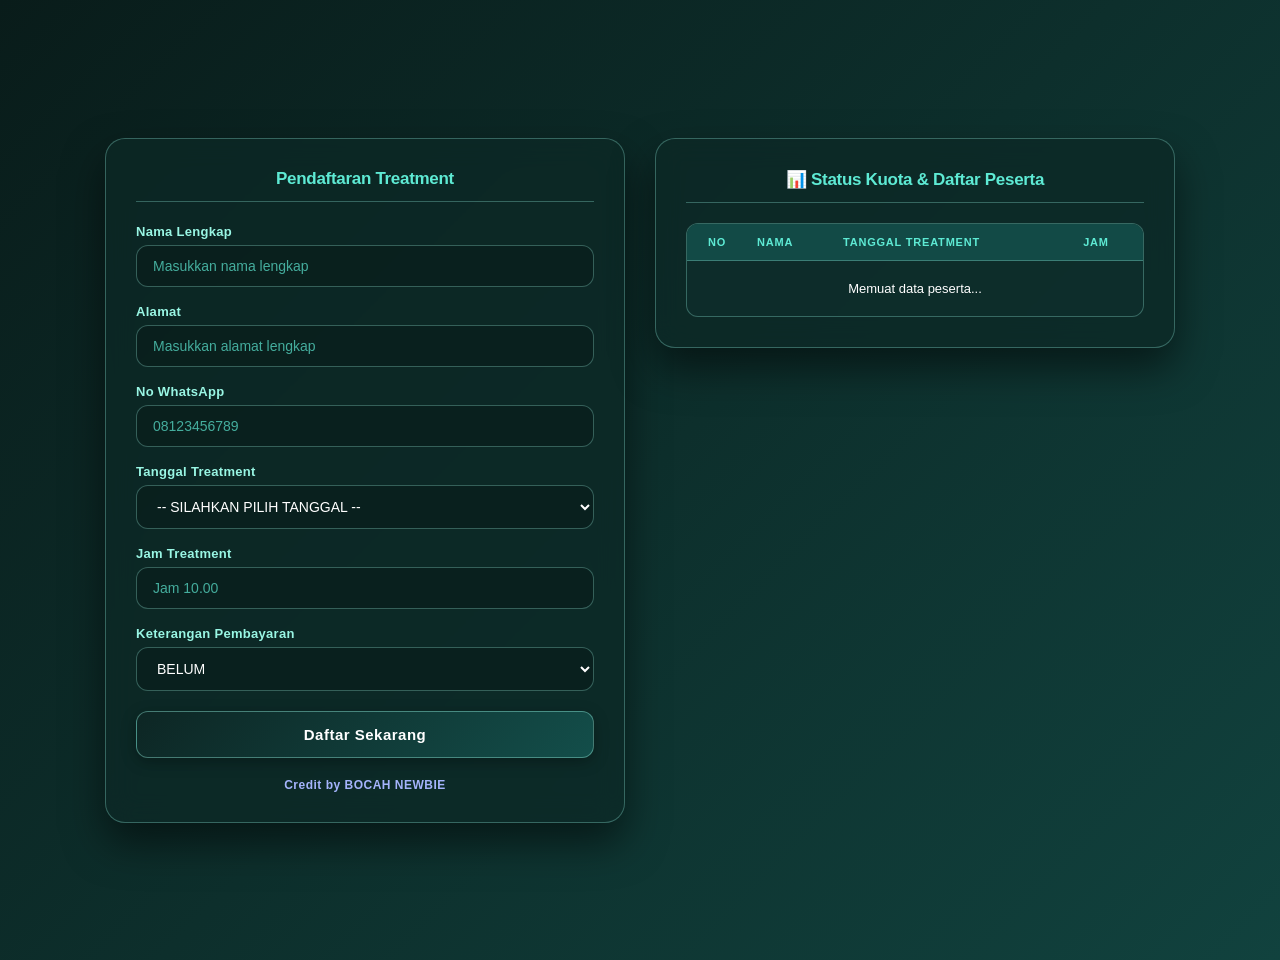
==== index.html @ f1e03914 "Update index.html" ====
<!DOCTYPE html>
<html lang="id">
<head>
    <meta charset="UTF-8">
    <meta name="viewport" content="width=device-width, initial-scale=1.0">
    <title>Pendaftaran Treatment</title>
    <link rel="stylesheet" href="style.css">
</head>
<body>

    <div class="page-wrapper">
        <!-- Kotak Form Pendaftaran -->
        <div class="card-container">
            <h2>Pendaftaran Treatment</h2>
            <form id="pendaftaranForm">
                <label for="nama">Nama Lengkap</label>
                <input type="text" id="nama" placeholder="Masukkan nama lengkap" required>

                <label for="alamat">Alamat</label>
                <input type="text" id="alamat" placeholder="Masukkan alamat lengkap" required>

                <label for="telepon">No WhatsApp</label>
                <input type="tel" id="telepon" placeholder="08123456789" required>

                <label for="tanggal">Tanggal Treatment</label>
                <select id="tanggal" required>
                    <option value="">-- Silahkan Pilih Tanggal --</option>
                    <option value="30 Oktober 2026">30 Oktober 2026</option>
                    <option value="31 Oktober 2026">31 Oktober 2026</option>
                    <option value="1 November 2026">1 November 2026</option>
                    <option value="2 November 2026">2 November 2026</option>
                    <option value="3 November 2026">3 November 2026</option>
                </select>

                <label for="jam">Jam Treatment</label>
                <input type="text" id="jam" placeholder="Jam 10.00" required>

                <label for="keterangan">Keterangan Pembayaran</label>
                <select id="keterangan">
                    <option value="Belum">Belum</option>
                    <option value="Lunas">Lunas</option>
                </select>

                <button type="submit" id="submitBtn">Daftar Sekarang</button>
                <div id="loading" style="display:none; text-align:center; margin-top:10px; color:#d4af37;">Memproses...</div>
            </form>
            <div class="credit">Credit by BOCAH NEWBIE</div>
        </div>

        <!-- Kotak Status Kuota & Daftar Peserta Realtime -->
        <div class="card-container">
            <h3>📊 Status Kuota & Daftar Peserta</h3>
            
            <div id="infoKuotaContainer">
                <!-- Data kuota realtime akan muncul di sini -->
            </div>

            <div class="table-responsive">
                <table>
                    <thead>
                        <tr>
                            <th>No</th>
                            <th>Nama</th>
                            <th>Tanggal Treatment</th>
                            <th>Jam</th>
                        </tr>
                    </thead>
                    <tbody id="tabelPesertaBody">
                        <tr><td colspan="4" style="text-align: center; padding: 20px;">Memuat data peserta...</td></tr>
                    </tbody>
                </table>
            </div>
        </div>
    </div>

    <!-- Modal Popup Sukses -->
    <div id="popupModal" style="display:none; position:fixed; top:0; left:0; width:100%; height:100%; background:rgba(0,0,0,0.8); justify-content:center; align-items:center; z-index:999;">
        <div style="background:#1e293b; padding:30px; border-radius:12px; border:1px solid rgba(255,255,255,0.1); text-align:center; max-width:400px; width:90%;">
            <h3 style="color:#d4af37; margin-top:0;">Pendaftaran Berhasil!</h3>
            <p style="color:#94a3b8; font-size:14px;">Data Anda telah tercatat secara realtime.</p>
            <button id="closeModalBtn" style="margin-top:15px; padding:10px 20px;">Tutup</button>
        </div>
    </div>

    <script src="javascript.js"></script>
</body>
</html>
---- style.css ----
:root {
    --bg-primary: #0f2d2b;
    --card-bg: rgba(13, 40, 38, 0.75); /* Ditingkatkan kepadatannya agar kontras lebih tinggi */
    --border-glass: rgba(153, 246, 228, 0.3);
    --text-main: #ffffff; /* Putih bersih agar sangat jelas */
    --text-muted: #99f6e4;
    --input-bg: rgba(10, 31, 29, 0.8);
}

body {
    background: linear-gradient(135deg, #091c1a 0%, #11423e 100%);
    font-family: 'Inter', -apple-system, BlinkMacSystemFont, "Segoe UI", Roboto, sans-serif;
    color: var(--text-main);
    min-height: 100vh;
    margin: 0;
    padding: 30px 20px;
    display: flex;
    justify-content: center;
    align-items: center;
}

.page-wrapper {
    display: flex;
    gap: 30px;
    max-width: 1100px;
    width: 100%;
    flex-wrap: wrap;
    justify-content: center;
    align-items: flex-start;
}

.card-container {
    background: var(--card-bg);
    backdrop-filter: blur(14px);
    -webkit-backdrop-filter: blur(14px);
    border: 1px solid var(--border-glass);
    border-radius: 20px;
    box-shadow: 0 20px 40px rgba(0, 0, 0, 0.5);
    padding: 30px;
    flex: 1;
    min-width: 320px;
    max-width: 520px;
    box-sizing: border-box;
}

h2, h3 {
    color: #5eead4;
    font-weight: 600;
    font-size: 17px;
    letter-spacing: -0.3px;
    margin-top: 0;
    margin-bottom: 20px;
    text-align: center;
    border-bottom: 1px solid var(--border-glass);
    padding-bottom: 12px;
}

/* Otomatis teks input menjadi Huruf Kapital (Uppercase) */
input, select, textarea {
    width: 100%;
    background: var(--input-bg);
    border: 1px solid var(--border-glass);
    border-radius: 12px;
    padding: 12px 16px;
    color: #ffffff;
    font-size: 14px;
    text-transform: uppercase; 
    margin-top: 5px;
    margin-bottom: 15px;
    box-sizing: border-box;
    transition: all 0.3s ease;
}

input::placeholder, textarea::placeholder {
    color: #5eead4;
    opacity: 0.7;
    text-transform: none; /* Placeholder tetap normal */
}

input:focus, select:focus, textarea:focus {
    outline: none;
    border-color: #5eead4;
    box-shadow: 0 0 0 4px rgba(94, 234, 212, 0.25);
    background: rgba(15, 48, 45, 0.9);
}

label {
    font-size: 13px;
    font-weight: 600;
    color: #99f6e4;
    letter-spacing: 0.3px;
}

button, #submitBtn {
    background: linear-gradient(135deg, #0d2624 0%, #134e4a 100%);
    color: #ffffff;
    font-weight: 600;
    padding: 14px;
    border: 1px solid rgba(153, 246, 228, 0.4);
    border-radius: 12px;
    width: 100%;
    cursor: pointer;
    font-size: 15px;
    letter-spacing: 0.5px;
    transition: all 0.3s ease;
    box-shadow: 0 4px 15px rgba(0, 0, 0, 0.3);
    margin-top: 5px;
}

button:hover, #submitBtn:hover {
    background: linear-gradient(135deg, #134e4a 0%, #0f766e 100%);
    border-color: rgba(153, 246, 228, 0.8);
    transform: translateY(-2px);
    box-shadow: 0 6px 20px rgba(94, 234, 212, 0.3);
}

#infoKuotaContainer ul {
    list-style: none;
    padding: 0;
    margin: 0 0 20px 0;
}

#infoKuotaContainer li {
    background: rgba(19, 78, 74, 0.6);
    border: 1px solid var(--border-glass);
    padding: 10px 14px;
    border-radius: 10px;
    margin-bottom: 8px;
    font-size: 13px;
    display: flex;
    justify-content: space-between;
    align-items: center;
    color: #ffffff;
    font-weight: 500;
}

.table-responsive {
    width: 100%;
    overflow-x: auto;
}

table {
    width: 100%;
    border-collapse: separate;
    border-spacing: 0;
    background: rgba(15, 48, 45, 0.6);
    border-radius: 12px;
    overflow: hidden;
    border: 1px solid var(--border-glass);
}

th {
    background: rgba(19, 78, 74, 0.9);
    color: #5eead4;
    font-size: 11px;
    text-transform: uppercase;
    letter-spacing: 0.8px;
    padding: 12px 10px;
    border-bottom: 1px solid var(--border-glass);
    text-align: left;
}

th:first-child, td:first-child {
    text-align: center;
    width: 40px;
}

/* Nama peserta dibuat sangat terang & jelas (bold putih) */
td {
    padding: 12px 10px;
    font-size: 13px;
    color: #ffffff;
    font-weight: 500;
    border-bottom: 1px solid var(--border-glass);
}

tr:last-child td {
    border-bottom: none;
}

tr:hover td {
    background: rgba(153, 246, 228, 0.15);
}

.credit {
    text-align: center;
    font-size: 12px;
    color: #a5b4fc; 
    font-weight: 600;
    margin-top: 20px;
    letter-spacing: 0.5px;
}

.modal-overlay {
    position: fixed;
    top: 0;
    left: 0;
    width: 100%;
    height: 100%;
    background: rgba(9, 28, 26, 0.85);
    backdrop-filter: blur(8px);
    -webkit-backdrop-filter: blur(8px);
    display: flex;
    justify-content: center;
    align-items: center;
    z-index: 9999;
}

.modal-card {
    background: rgba(19, 78, 74, 0.95);
    backdrop-filter: blur(16px);
    border: 1px solid rgba(153, 246, 228, 0.4);
    padding: 35px 30px;
    border-radius: 20px;
    text-align: center;
    max-width: 380px;
    width: 90%;
    box-shadow: 0 25px 50px -12px rgba(0, 0, 0, 0.6);
}

.modal-icon {
    font-size: 48px;
    margin-bottom: 15px;
}

.modal-card h3 {
    color: #ffffff;
    margin: 0 0 10px 0;
    font-size: 20px;
    border: none;
    padding: 0;
}

.modal-card p {
    color: #ccfbef;
    font-size: 14px;
    margin-bottom: 25px;
    line-height: 1.5;
}

.modal-btn {
    background: linear-gradient(135deg, #5eead4 0%, #0d9488 100%);
    color: #042f2e;
    font-weight: 600;
    padding: 12px 24px;
    border: none;
    border-radius: 10px;
    cursor: pointer;
    width: 100%;
    font-size: 14px;
    transition: all 0.2s ease;
    box-shadow: 0 4px 12px rgba(94, 234, 212, 0.4);
}

.modal-btn:hover {
    background: linear-gradient(135deg, #99f6e4 0%, #5eead4 100%);
    transform: translateY(-1px);
}
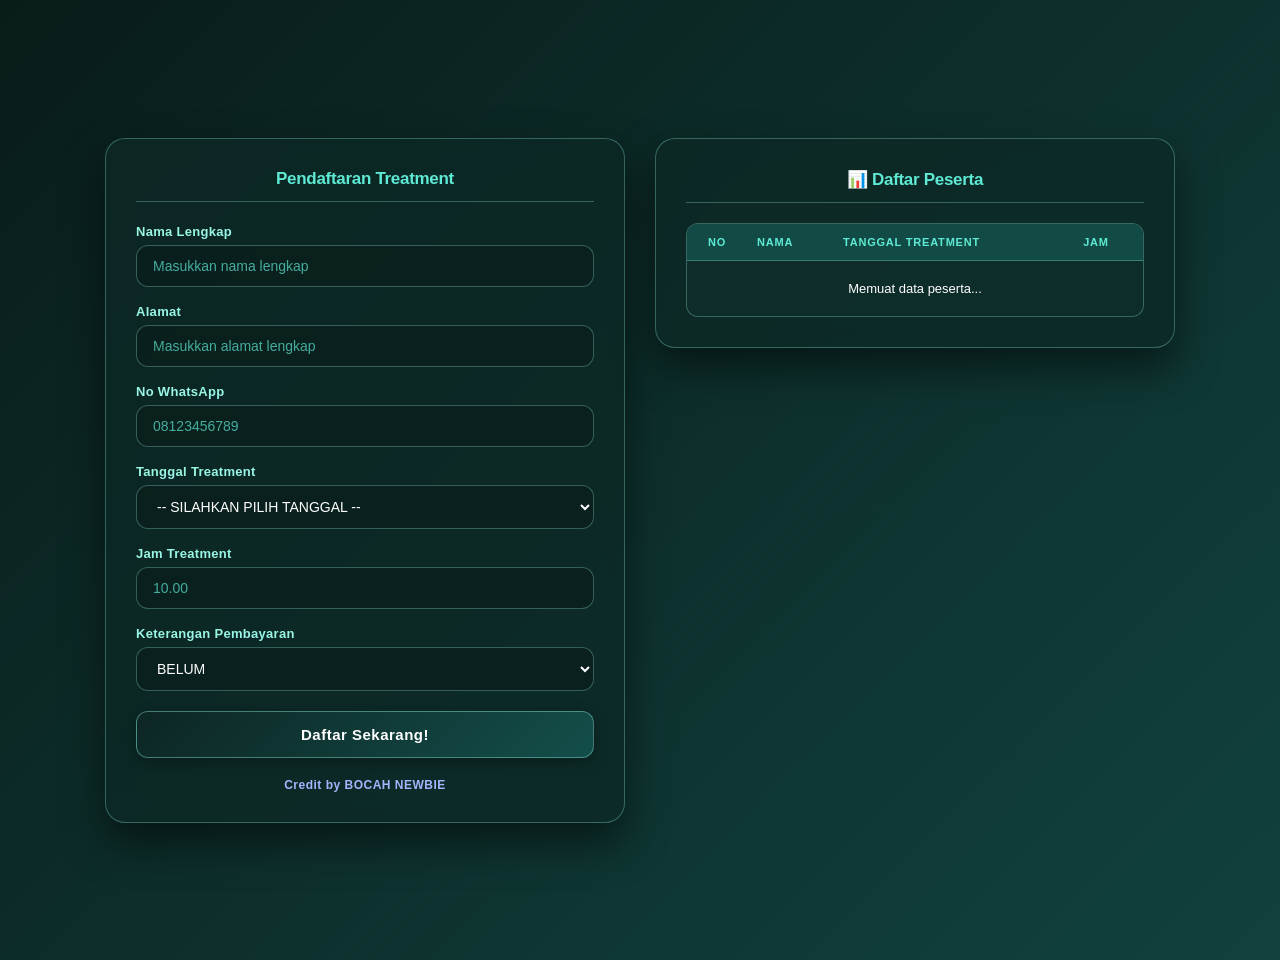
==== commit 45cba8f1: "Update index.html" ====
--- a/index.html
+++ b/index.html
@@ -3,7 +3,7 @@
 <head>
     <meta charset="UTF-8">
     <meta name="viewport" content="width=device-width, initial-scale=1.0">
-    <title>Pendaftaran Treatment</title>
+    <title>Pendaftaran</title>
     <link rel="stylesheet" href="style.css">
 </head>
 <body>
@@ -33,7 +33,7 @@
                 </select>
 
                 <label for="jam">Jam Treatment</label>
-                <input type="text" id="jam" placeholder="Jam 10.00" required>
+                <input type="text" id="jam" placeholder="10.00" required>
 
                 <label for="keterangan">Keterangan Pembayaran</label>
                 <select id="keterangan">
@@ -41,15 +41,15 @@
                     <option value="Lunas">Lunas</option>
                 </select>
 
-                <button type="submit" id="submitBtn">Daftar Sekarang</button>
-                <div id="loading" style="display:none; text-align:center; margin-top:10px; color:#d4af37;">Memproses...</div>
+                <button type="submit" id="submitBtn">Daftar Sekarang!</button>
+                <div id="loading" style="display:none; text-align:center; margin-top:10px; color:#d4af37;">Sedang Memproses...</div>
             </form>
-            <div class="credit">Credit by BOCAH NEWBIE</div>
+            <div class="credit">Credit by <span>BOCAH NEWBIE</span></div>
         </div>
 
         <!-- Kotak Status Kuota & Daftar Peserta Realtime -->
         <div class="card-container">
-            <h3>📊 Status Kuota & Daftar Peserta</h3>
+            <h3>📊 Daftar Peserta</h3>
             
             <div id="infoKuotaContainer">
                 <!-- Data kuota realtime akan muncul di sini -->
@@ -73,14 +73,15 @@
         </div>
     </div>
 
-    <!-- Modal Popup Sukses -->
-    <div id="popupModal" style="display:none; position:fixed; top:0; left:0; width:100%; height:100%; background:rgba(0,0,0,0.8); justify-content:center; align-items:center; z-index:999;">
-        <div style="background:#1e293b; padding:30px; border-radius:12px; border:1px solid rgba(255,255,255,0.1); text-align:center; max-width:400px; width:90%;">
-            <h3 style="color:#d4af37; margin-top:0;">Pendaftaran Berhasil!</h3>
-            <p style="color:#94a3b8; font-size:14px;">Data Anda telah tercatat secara realtime.</p>
-            <button id="closeModalBtn" style="margin-top:15px; padding:10px 20px;">Tutup</button>
-        </div>
+    <!-- Popup Modal Ceria & Interaktif -->
+<div id="popupModal" class="modal-overlay" style="display:none;">
+    <div class="modal-card">
+        <div class="modal-icon">🥳🎉</div>
+        <h3>Yeay, Berhasil Terdaftar!</h3>
+        <p>Data kamu sudah tersimpan! ✨</p>
+        <button id="closeModalBtn" class="modal-btn">Mantap, Lanjutkan! 👍</button>
     </div>
+</div>
 
     <script src="javascript.js"></script>
 </body>
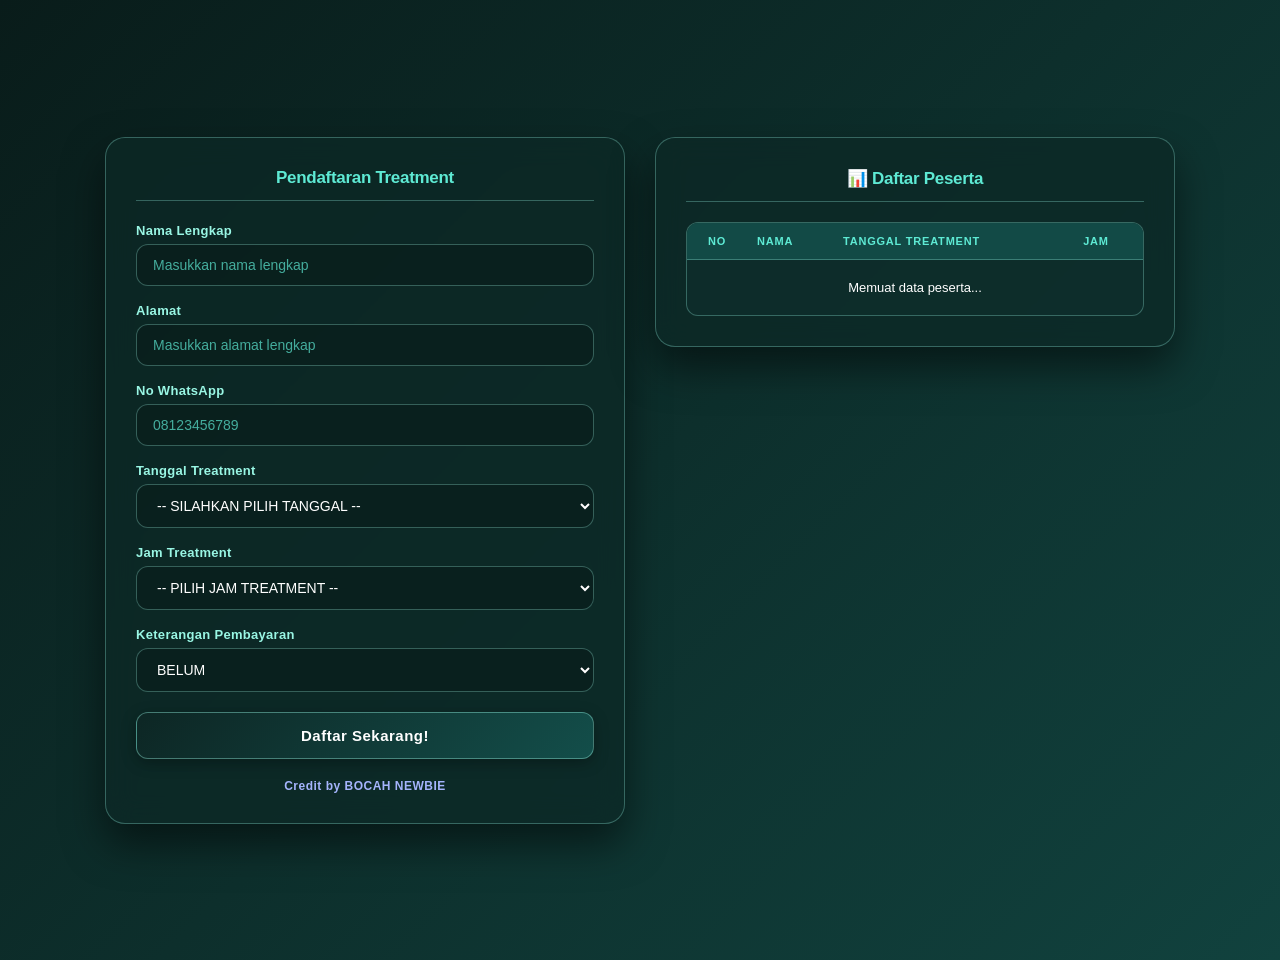
==== commit 33dd4611: "Update index.html" ====
--- a/index.html
+++ b/index.html
@@ -33,7 +33,19 @@
                 </select>
 
                 <label for="jam">Jam Treatment</label>
-                <input type="text" id="jam" placeholder="10.00" required>
+<select id="jam" required>
+    <option value="">-- Pilih Jam Treatment --</option>
+    <option value="09.00 - 09.45">09.00 - 09.45</option>
+    <option value="09.45 - 10.30">09.45 - 10.30</option>
+    <option value="10.30 - 11.15">10.30 - 11.15</option>
+    <option value="11.15 - 12.00">11.15 - 12.00</option>
+    <option value="12.00 - 12.45">12.00 - 12.45</option>
+    <option value="13.00 - 14.00" disabled>--- Istirahat (13.00 - 14.00) ---</option>
+    <option value="14.00 - 14.45">14.00 - 14.45</option>
+    <option value="14.45 - 15.30">14.45 - 15.30</option>
+    <option value="15.30 - 16.15">15.30 - 16.15</option>
+    <option value="16.15 - 17.00">16.15 - 17.00</option>
+</select>
 
                 <label for="keterangan">Keterangan Pembayaran</label>
                 <select id="keterangan">
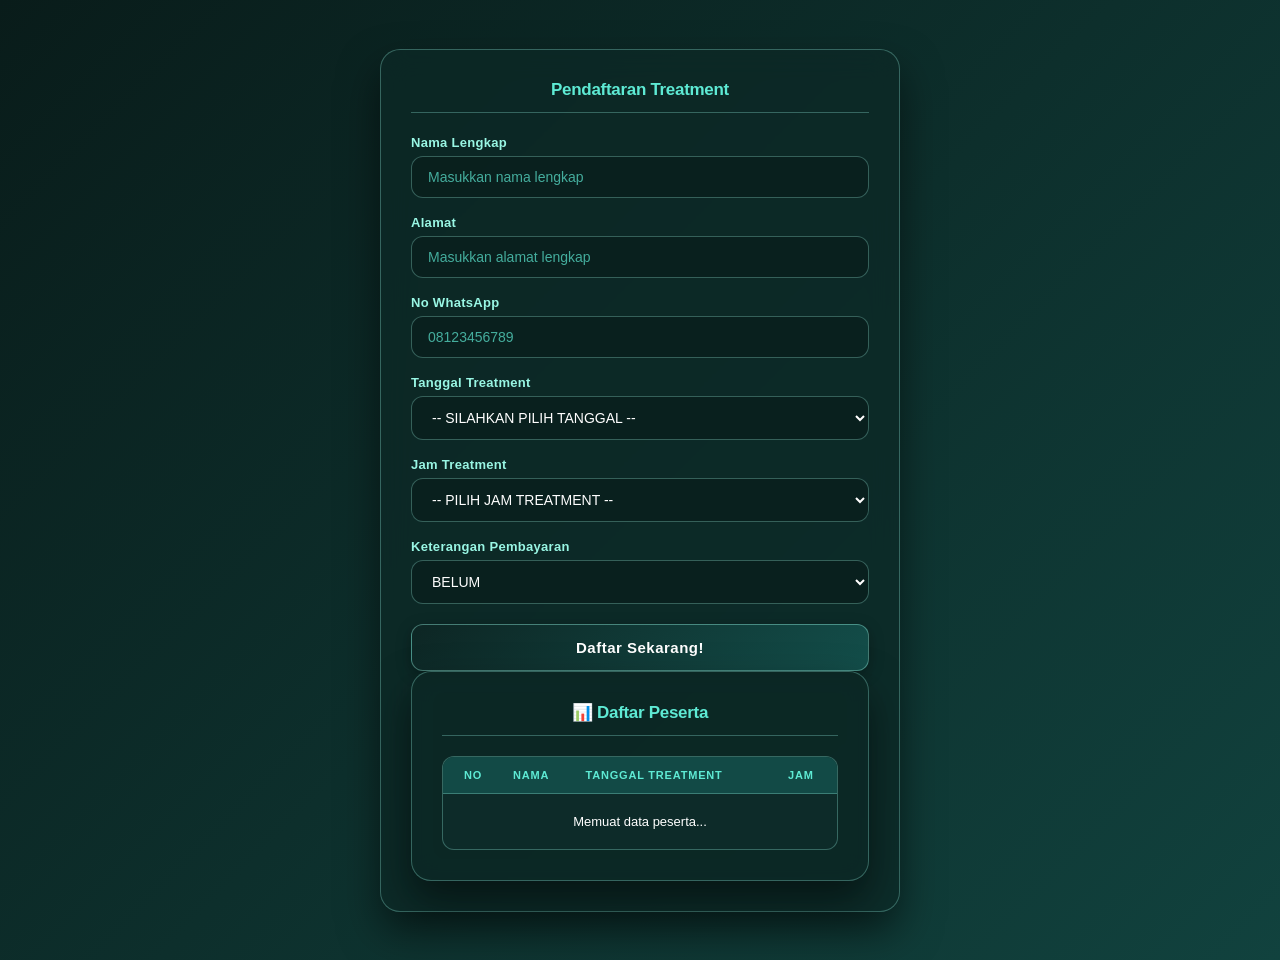
==== commit 701a5780: "Update index.html" ====
--- a/index.html
+++ b/index.html
@@ -54,10 +54,14 @@
                 </select>
 
                 <button type="submit" id="submitBtn">Daftar Sekarang!</button>
-                <div id="loading" style="display:none; text-align:center; margin-top:10px; color:#d4af37;">Sedang Memproses...</div>
-            </form>
-            <div class="credit">Credit by <span>BOCAH NEWBIE</span></div>
-        </div>
+
+<!-- Progress Bar Loading -->
+<div id="loadingContainer" style="display:none; margin-top: 15px;">
+    <div class="progress-bar-track">
+        <div class="progress-bar-fill"></div>
+    </div>
+    <div id="loadingText" style="text-align:center; margin-top:6px; font-size:13px; color:#d4af37;">Sedang Memproses...</div>
+</div>
 
         <!-- Kotak Status Kuota & Daftar Peserta Realtime -->
         <div class="card-container">
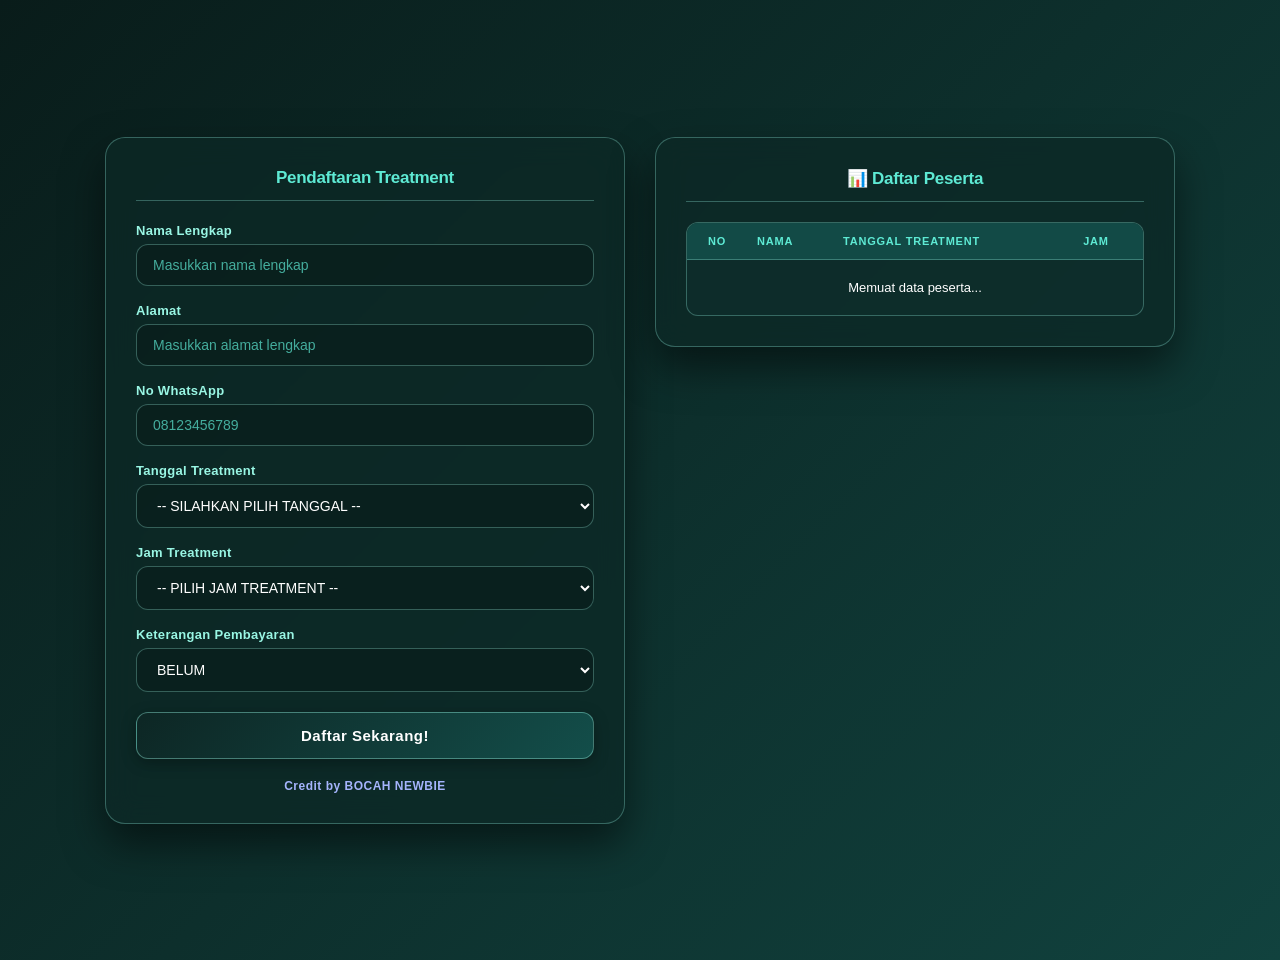
==== commit d6a3e696: "Update index.html" ====
--- a/index.html
+++ b/index.html
@@ -54,14 +54,10 @@
                 </select>
 
                 <button type="submit" id="submitBtn">Daftar Sekarang!</button>
-
-<!-- Progress Bar Loading -->
-<div id="loadingContainer" style="display:none; margin-top: 15px;">
-    <div class="progress-bar-track">
-        <div class="progress-bar-fill"></div>
-    </div>
-    <div id="loadingText" style="text-align:center; margin-top:6px; font-size:13px; color:#d4af37;">Sedang Memproses...</div>
-</div>
+                <div id="loading" style="display:none; text-align:center; margin-top:10px; color:#d4af37;">Sedang Memproses...</div>
+            </form>
+            <div class="credit">Credit by <span>BOCAH NEWBIE</span></div>
+        </div>
 
         <!-- Kotak Status Kuota & Daftar Peserta Realtime -->
         <div class="card-container">
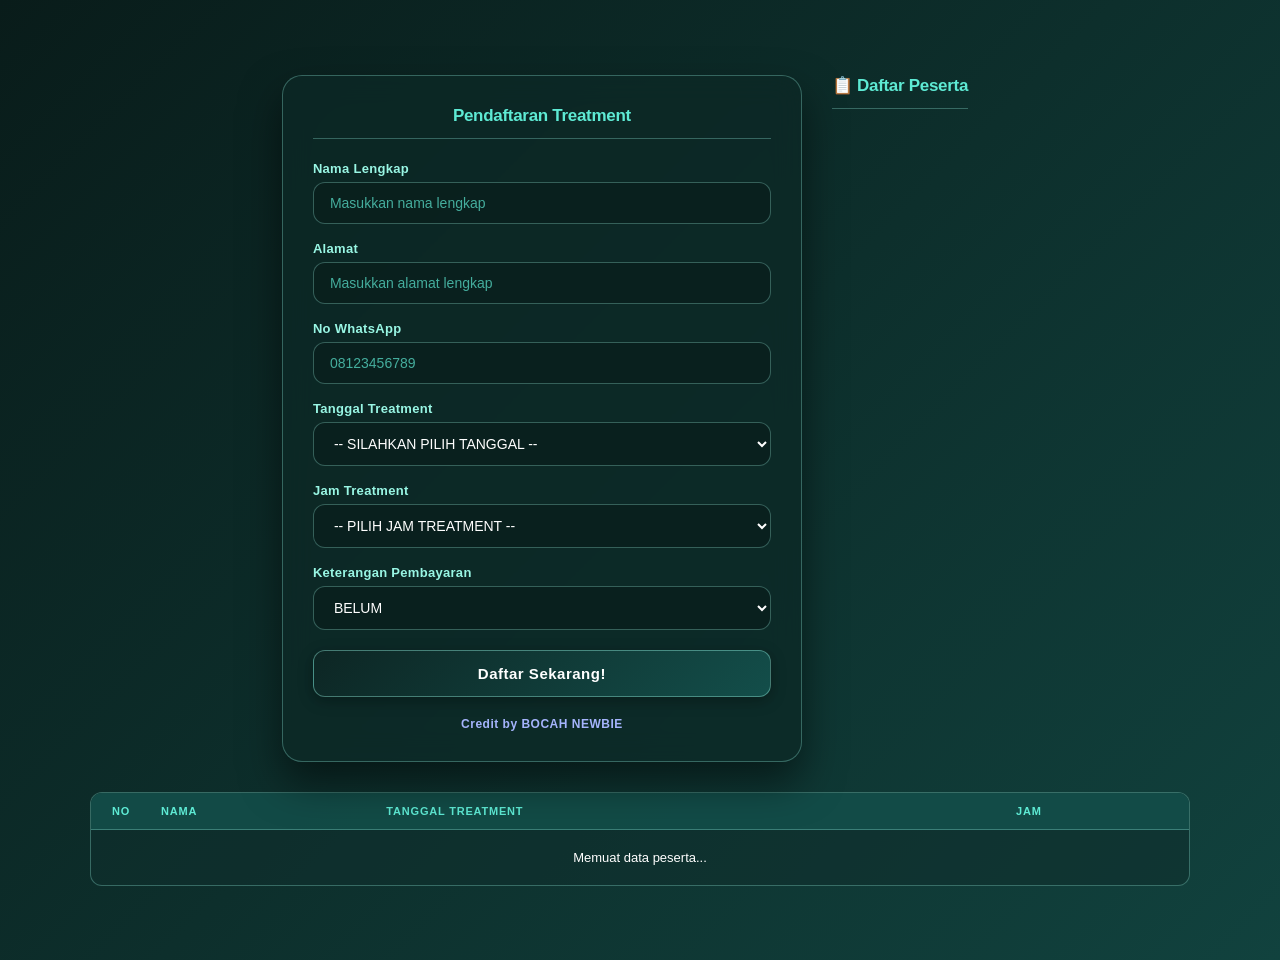
==== commit a039def3: "Update index.html" ====
--- a/index.html
+++ b/index.html
@@ -60,9 +60,11 @@
         </div>
 
         <!-- Kotak Status Kuota & Daftar Peserta Realtime -->
-        <div class="card-container">
-            <h3>📊 Daftar Peserta</h3>
-            
+        <div class="card-peserta">
+    <h3>📋 Daftar Peserta</h3>
+    <!-- Tempat tabel per tanggal akan otomatis muncul di sini -->
+    <div id="targetTabelArea"></div>
+</div>
             <div id="infoKuotaContainer">
                 <!-- Data kuota realtime akan muncul di sini -->
             </div>
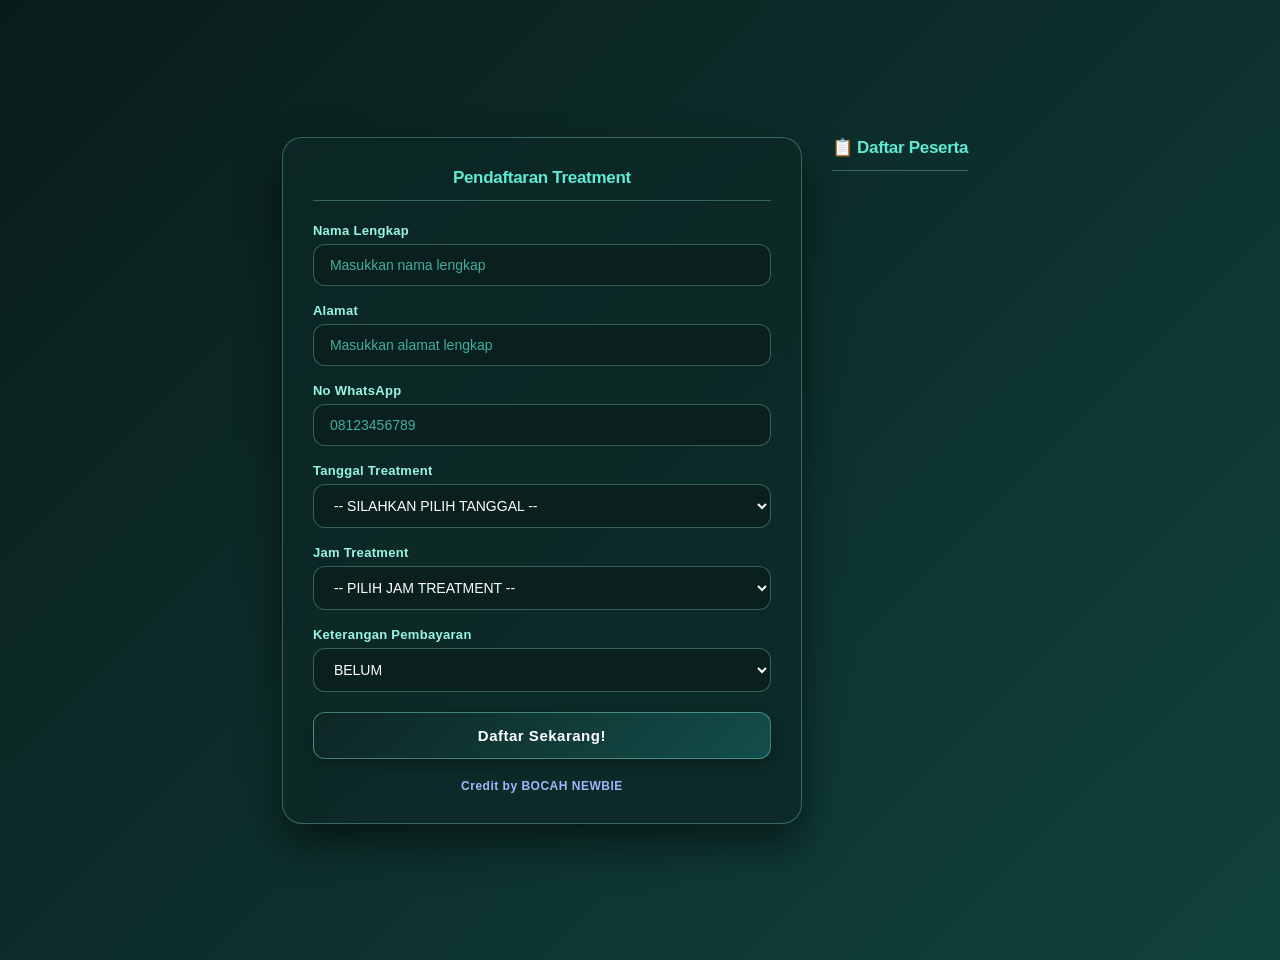
==== commit 71f7f2ef: "Update index.html" ====
--- a/index.html
+++ b/index.html
@@ -69,24 +69,6 @@
                 <!-- Data kuota realtime akan muncul di sini -->
             </div>
 
-            <div class="table-responsive">
-                <table>
-                    <thead>
-                        <tr>
-                            <th>No</th>
-                            <th>Nama</th>
-                            <th>Tanggal Treatment</th>
-                            <th>Jam</th>
-                        </tr>
-                    </thead>
-                    <tbody id="tabelPesertaBody">
-                        <tr><td colspan="4" style="text-align: center; padding: 20px;">Memuat data peserta...</td></tr>
-                    </tbody>
-                </table>
-            </div>
-        </div>
-    </div>
-
     <!-- Popup Modal Ceria & Interaktif -->
 <div id="popupModal" class="modal-overlay" style="display:none;">
     <div class="modal-card">
